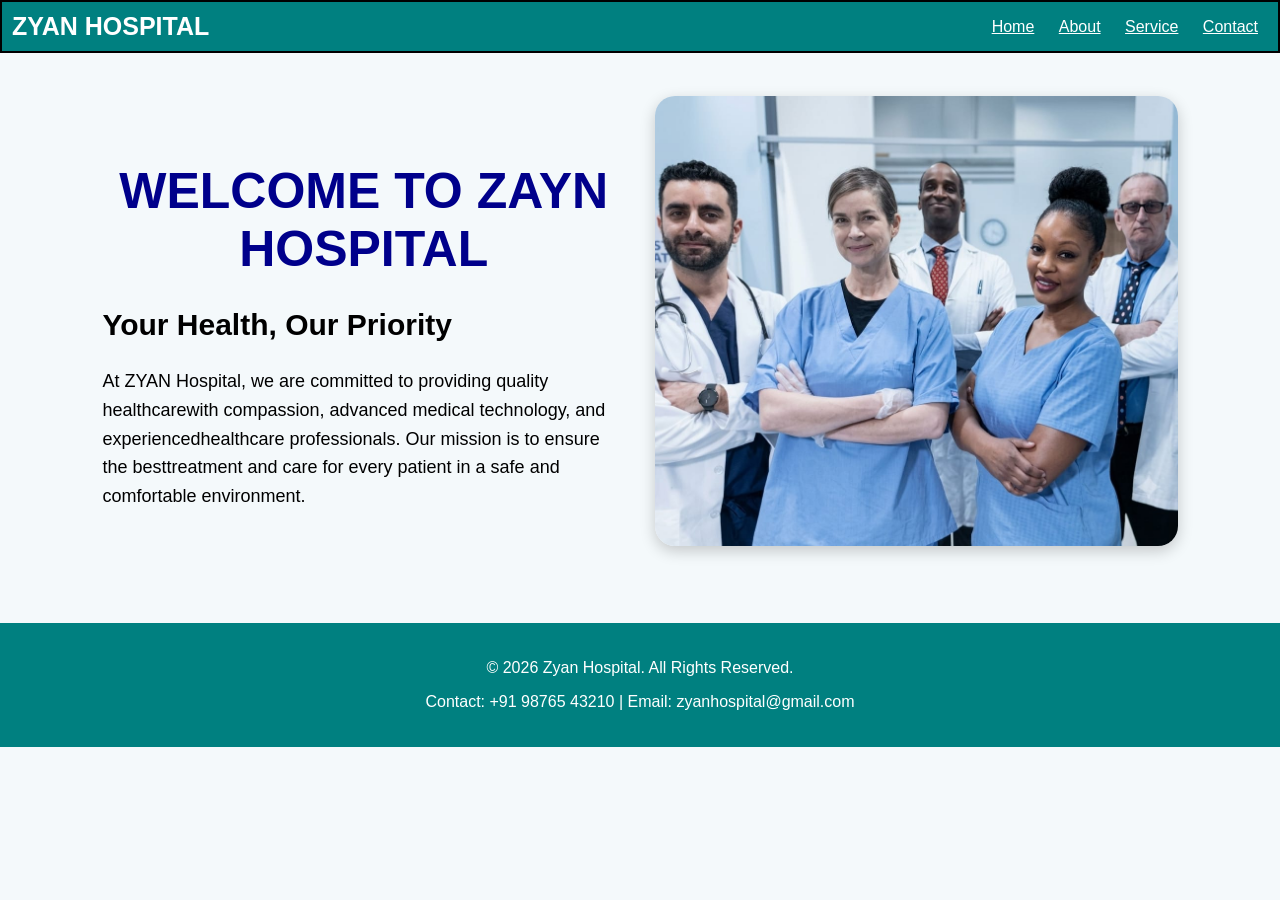
==== index.html @ c04b3206 "hospitalwebsite" ====
<!DOCTYPE html>
<html lang="en">
<head>
    <meta charset="UTF-8">
    <meta name="viewport" content="width=device-width, initial-scale=1.0">
    <title>Hospital Website</title>
    <link rel="stylesheet" href="style.css">
    <script src="script.js"></script>
</head>
<body>
    <nav>
        <div class="logo">
            ZYAN HOSPITAL
        </div>
        <div class="menu">
            <a href="home.html">Home</a>
            <a href="about.html">About</a>
            <a href="Service.html">Service</a>
            <a href="Contact.html">Contact</a>
        </div>
    </nav>
    <section class="hero">
        <div class="hero-content">
            <h1>WELCOME TO ZAYN HOSPITAL</h1>
            <h2>Your Health, Our Priority</h2>
            <p>At ZYAN Hospital, we are committed to providing quality healthcarewith compassion, advanced medical technology,
                and experiencedhealthcare professionals. Our mission is to ensure the besttreatment and care for every
                patient in a safe and comfortable environment.
            </p>
        </div>
        <div class="hero-image">
            <img src="doctors.jpeg" alt="Doctor">
        </div>
    </section>
    <footer>
        <p>&copy; 2026 Zyan Hospital. All Rights Reserved.</p>
        <p>Contact: +91 98765 43210 | Email: zyanhospital@gmail.com</p>
    </footer>
</body>
</html>
---- style.css ----
body{
    background-color:whitesmoke;
}
nav{
    display:flex;
    justify-content:space-between;
    align-items:center;
    border:2px solid black;
    background-color:teal;
    padding:10px;
}
.logo{
    color:white;
    font-size:25px;
    font-weight:bold;
}
.menu a{
    margin: 5px;
    padding: 5px;
    color: white;
}
.menu a:hover{
    color:black;
    background-color:white;
    border: 2px solid black;
    border-radius:4px;
}
.hero{
    display: flex;
    align-items: center;
    height: 500px;
    padding: 20px 8%;
    gap: 30px;
}
.hero-content{
    width: 50%;
}
.hero-content h1{
    font-size: 50px;
    color: darkblue;
}
.hero-content h2{
    font-size: 30px;
}
.hero-content p{
    font-size: 18px;
    line-height: 1.6;
}
.hero-image{
    width: 50%;
}
.hero-image img{
    width: 100%;
    height: 450px;
    object-fit: cover;
    border-radius: 20px;
}
.welcome{
    text-align: center; 
}
.button1{
    background-color:darkcyan;
    color:white;
    padding:12px;
    border-radius: 20px;
    height: 60px;
}
button:hover{
    color:white ;
    background-color:black;
    border: 2px solid white;
}
img{
    width:100%;
    height:500px;
    border-radius:20px;
    object-fit:cover;
    box-shadow:0 5px 15px rgba(0,0,0,0.2);
}
.about{
    display:flex;
    align-items:center;
    gap:40px;
    padding:60px 8%;
    background:white;
}
.about-content{
    width:50%;
}
.about-content h1{
    font-size:40px;
    color:darkblue;
    margin-bottom:20px;
}
.about-content p{
    font-size:18px;
    color:#555;
    line-height:1.8;
}
.about-image{
    width:50%;
}
.about-image img{
    width:100%;
    height:350px;
    object-fit:cover;
    border-radius:20px;
}
.specialization{
    text-align:center;
    padding:60px 8%;
    background:#e8f7f7;
}
.specialization h2{
    font-size:40px;
    color:darkblue;
    margin-bottom:30px;
}
.special-container{
    display:flex;
    justify-content:center;
    gap:25px;
    flex-wrap:wrap;
}
.special-box{
    width:220px;
    background:white;
    padding:20px;
    border-radius:15px;
    box-shadow:0 3px 10px rgba(0,0,0,0.2);
}
.special-box img{
    width:100%;
    height:150px;
    object-fit:cover;
    border-radius:10px;
}
.special-box h3{
    color:teal;
}
.special-box:hover{
    box-shadow: 0 8px 20px rgba(0,0,0,0.3);
}
.services{
    text-align:center;
    padding:60px 8%;
    background:white;
}
.services h1{
    font-size:40px;
    color:darkblue;
    margin-bottom:30px;
}
.service-container{
    display:flex;
    justify-content:center;
    gap:25px;
    flex-wrap:wrap;
}
.service-box{
    width:220px;
    background:#e8f7f7;
    padding:20px;
    border-radius:15px;
    box-shadow:0 3px 10px rgba(0,0,0,0.2);
}
.service-box img{
    width:100%;
    height:150px;
    object-fit:cover;
    border-radius:10px;
}
.service-box h3{
    color:teal;
}
.service-box:hover{
    box-shadow:0 8px 20px rgba(0,0,0,0.3);
}
.contact{
    text-align:center;
    padding:60px 8%;
    background:white;
}
.contact h1{
    font-size:40px;
    color:darkblue;
    margin-bottom:30px;
}
.contact-box{
    width:400px;
    margin:auto;
    background:#e8f7f7;
    padding:30px;
    border-radius:15px;
    box-shadow:0 3px 10px rgba(0,0,0,0.2);
}
.contact-box h2{
    color:teal;
}
.contact-box p{
    font-size:18px;
    line-height:1.8;
    color:#555;
}
body {
    margin: 0;
    font-family: Arial, sans-serif;
    background: #f4f9fb;
}
h1 {
    text-align: center;
    margin-top: 45px;
    margin-bottom: 30px;
    font-size: 38px;
    color: #123b5d;
}
form {
    width: 650px;
    margin: 0 auto 60px;
    padding: 40px 50px;
    background: #ffffff;
    border-radius: 18px;
    box-shadow: 0 8px 25px rgba(0, 0, 0, 0.12);
    box-sizing: border-box;
}
form p,
form div {
    margin-bottom: 18px;
}
label {
    display: inline-block;
    width: 150px;
    font-size: 18px;
    font-weight: 600;
    color: #263746;
    vertical-align: top;
    padding-top: 10px;
}
input[type="email"],
input[type="password"],
input[type="text"],
input[type="tel"] {
    width: 380px;
    height: 45px;
    padding: 8px 12px;
    box-sizing: border-box;
    border: 1px solid #b8c7d1;
    border-radius: 8px;
    font-size: 16px;
    outline: none;
}
.gender-options {
    display: inline-block;
}
.gender-options label {
    display:inline-block;
    align-items: center;
    font-size: 17px;
}
.gender-options input[type="radio"] {
    width: 18px;
    height: 18px;
    accent-color: teal;
}
textarea {
    width: 280px;
    height: 120px;
    padding: 12px;
    box-sizing:border-box;
    border: 1px solid #b8c7d1;
    border-radius: 10px;
    font-size: 16px;
}
button {
    display: block;
    margin: 25px auto 0;
    width: 160px;
    height: 48px;
    border:2px solid black;
    border-radius: 25px;
    background: #159bb5;
    color: white;
    font-size: 17px;
    font-weight: bold;
    cursor: pointer;
}
button:hover {
    background-color: green;
    color: white;
    border: 2px solid black;
}
#message{
    text-align:center;
    color:green;
    font-size:20px;
    font-weight:bold;
}
footer {
    background-color:teal;
    color:white;
    text-align: center;
    padding:20px;
    margin-top:30px;
}
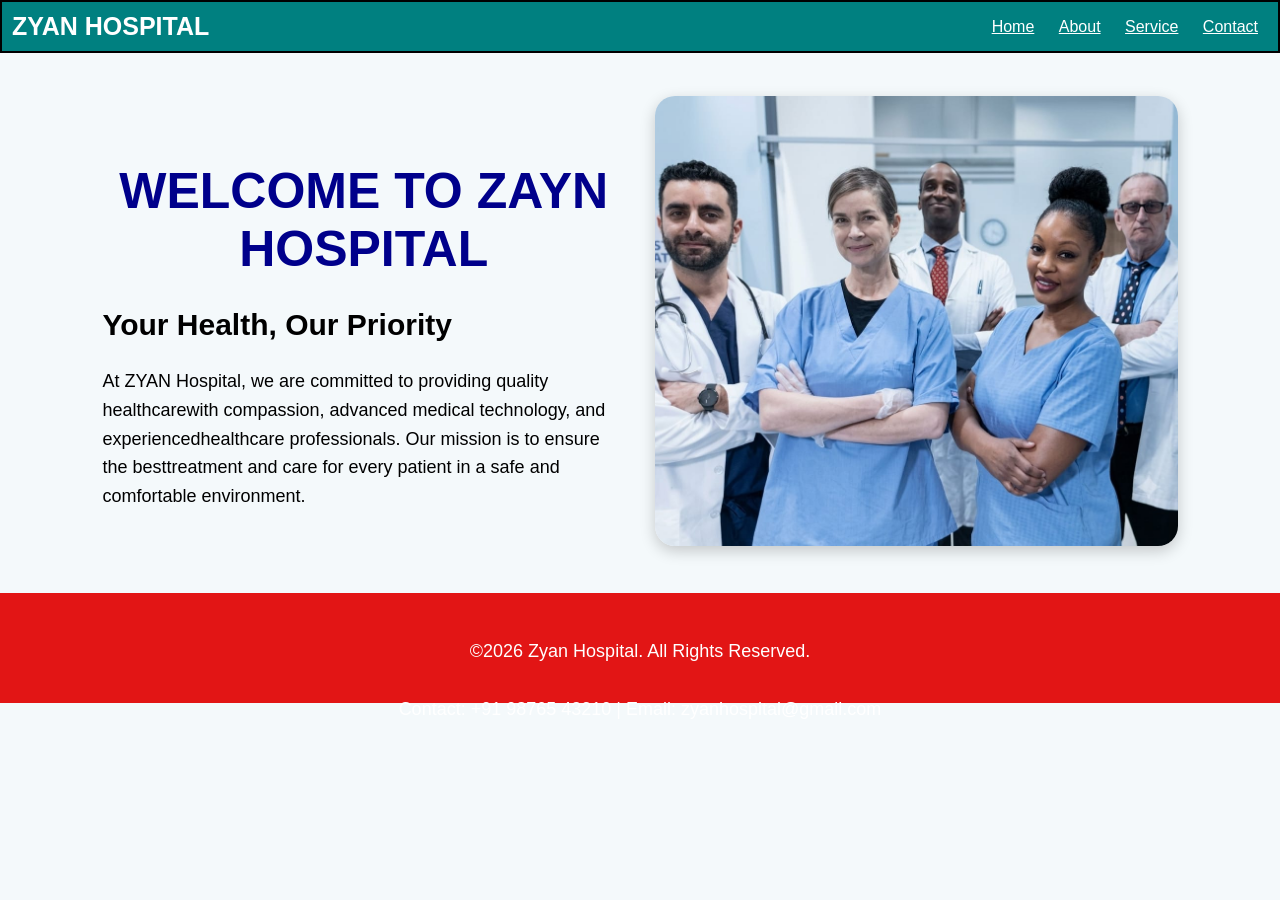
==== commit 23b2f3eb: "hospitalupdated" ====
--- a/index.html
+++ b/index.html
@@ -15,7 +15,7 @@
         <div class="menu">
             <a href="home.html">Home</a>
             <a href="about.html">About</a>
-            <a href="Service.html">Service</a>
+            <a href="service.html">Service</a>
             <a href="Contact.html">Contact</a>
         </div>
     </nav>
@@ -32,9 +32,9 @@
             <img src="doctors.jpeg" alt="Doctor">
         </div>
     </section>
-    <footer>
-        <p>&copy; 2026 Zyan Hospital. All Rights Reserved.</p>
+    <footer class="inco">
+        <p>&copy;2026 Zyan Hospital. All Rights Reserved.</p>
         <p>Contact: +91 98765 43210 | Email: zyanhospital@gmail.com</p>
     </footer>
 </body>
-</html>+</html> 
--- a/style.css
+++ b/style.css
@@ -1,5 +1,7 @@
 body{
     background-color:whitesmoke;
+    width: auto;
+    min-height: 90vh;
 }
 nav{
     display:flex;
@@ -54,9 +56,6 @@
     height: 450px;
     object-fit: cover;
     border-radius: 20px;
-}
-.welcome{
-    text-align: center; 
 }
 .button1{
     background-color:darkcyan;
@@ -295,10 +294,77 @@
     font-size:20px;
     font-weight:bold;
 }
-footer {
+/* footer {
     background-color:teal;
     color:white;
     text-align: center;
-    padding:20px;
-    margin-top:30px;
+    height: 10vh;
+    width: auto;
+}
+footer p{
+    font-size: 14px;
+    font-weight: 50;
+    padding:3px;
+    margin: 30px;
+
+} */
+ footer{
+    background-color:#e21515;
+    text-align:center;
+    height:10vh;
+    width:auto;
+    padding-top:20px;
+}
+footer p{
+    font-size:18px;
+    color:white;                 
+    font-weight:400;
+    line-height:40px;
+}
+@media screen and (max-width:576px){
+    nav{
+        display: block;
+        flex-direction:row;
+        padding:7px;
+        text-align:center;
+    }
+    .logo{
+        font-size:24px;
+        margin-bottom:10px;
+    }
+    .menu{
+        display:flex;
+        justify-content:center;
+        gap:4px;
+    }
+    .menu a{
+        display:block;
+        margin:5px;
+        padding:8px 8px;
+        text-decoration:none;
+    }
+    .hero{
+        flex-direction:column;
+        height:auto;
+        padding:30px 20px;
+        text-align:center;
+    }
+    .hero-content,
+    .hero-image{
+        width:100%;
+    }
+    .hero-content h1{
+        font-size:32px;
+    }
+    .hero-content h2{
+        font-size:22px;
+    }
+    .hero-content p{
+        font-size:16px;
+    }
+    .hero-image img{
+        width:100%;
+        height:250px;
+        margin-top:20px;
+    }
 }
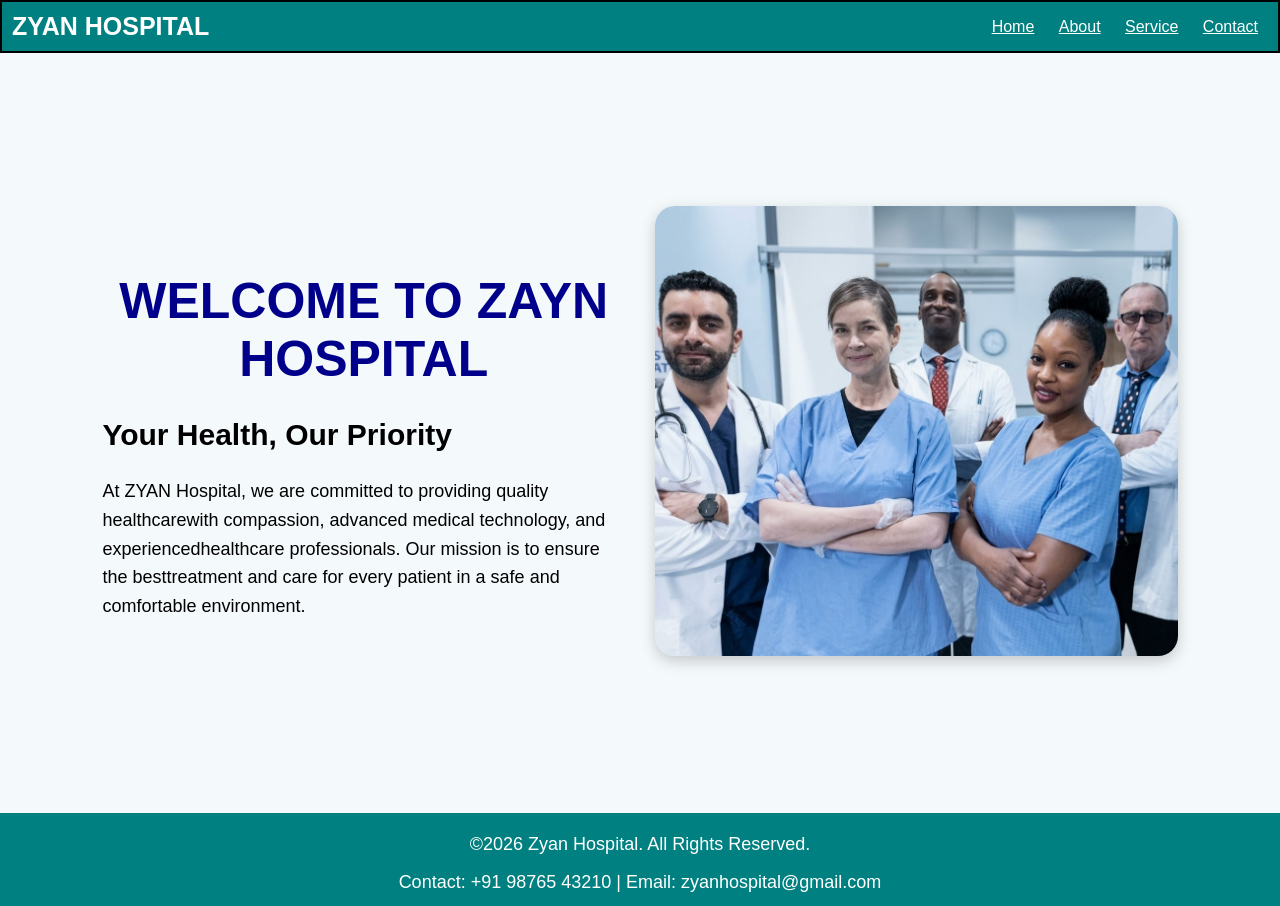
==== commit 89002ab6: "lastcommit" ====
--- a/index.html
+++ b/index.html
@@ -32,7 +32,7 @@
             <img src="doctors.jpeg" alt="Doctor">
         </div>
     </section>
-    <footer class="inco">
+    <footer>
         <p>&copy;2026 Zyan Hospital. All Rights Reserved.</p>
         <p>Contact: +91 98765 43210 | Email: zyanhospital@gmail.com</p>
     </footer>
--- a/style.css
+++ b/style.css
@@ -1,7 +1,7 @@
 body{
     background-color:whitesmoke;
     width: auto;
-    min-height: 90vh;
+    height: 100vh;
 }
 nav{
     display:flex;
@@ -28,9 +28,10 @@
     border-radius:4px;
 }
 .hero{
+    height:auto;
     display: flex;
     align-items: center;
-    height: 500px;
+    height: 80vh;
     padding: 20px 8%;
     gap: 30px;
 }
@@ -56,6 +57,9 @@
     height: 450px;
     object-fit: cover;
     border-radius: 20px;
+}
+.welcome{
+    text-align: center;
 }
 .button1{
     background-color:darkcyan;
@@ -65,13 +69,13 @@
     height: 60px;
 }
 button:hover{
-    color:white ;
-    background-color:black;
+    color:darkcyan ;
+    background-color:white;
     border: 2px solid white;
 }
 img{
     width:100%;
-    height:500px;
+    height:500vh;
     border-radius:20px;
     object-fit:cover;
     box-shadow:0 5px 15px rgba(0,0,0,0.2);
@@ -178,28 +182,29 @@
 .contact{
     text-align:center;
     padding:60px 8%;
-    background:white;
+    background-image:url(bgcontact.jpeg);
 }
 .contact h1{
     font-size:40px;
-    color:darkblue;
+    color:white;
     margin-bottom:30px;
 }
 .contact-box{
+    height:300px;
     width:400px;
     margin:auto;
-    background:#e8f7f7;
+    backdrop-filter:blur(2px);
     padding:30px;
     border-radius:15px;
-    box-shadow:0 3px 10px rgba(0,0,0,0.2);
+    box-shadow:0 3px 10px rgb(255, 255, 255);
 }
 .contact-box h2{
-    color:teal;
+    color:rgba(5, 0, 0, 0.655);
 }
 .contact-box p{
     font-size:18px;
     line-height:1.8;
-    color:#555;
+    color:white;
 }
 body {
     margin: 0;
@@ -284,8 +289,8 @@
     cursor: pointer;
 }
 button:hover {
-    background-color: green;
-    color: white;
+    background-color:white;
+    color: #159bb5;
     border: 2px solid black;
 }
 #message{
@@ -294,32 +299,18 @@
     font-size:20px;
     font-weight:bold;
 }
-/* footer {
+ footer{
     background-color:teal;
-    color:white;
-    text-align: center;
-    height: 10vh;
-    width: auto;
-}
-footer p{
-    font-size: 14px;
-    font-weight: 50;
-    padding:3px;
-    margin: 30px;
-
-} */
- footer{
-    background-color:#e21515;
     text-align:center;
     height:10vh;
     width:auto;
-    padding-top:20px;
+    padding-top:3px;
 }
 footer p{
     font-size:18px;
     color:white;                 
     font-weight:400;
-    line-height:40px;
+    line-height:20px;
 }
 @media screen and (max-width:576px){
     nav{
@@ -367,4 +358,83 @@
         height:250px;
         margin-top:20px;
     }
+    img{
+        width:90%;
+        height:55vh;
+        border-radius:20px;
+    }
+   .welcome h1{
+        font-size:24px;
+    }
+
+    .welcome p{
+        font-size:16px;
+    }
+
+    .about{
+        display:flex;
+        flex-direction:column;
+        gap:20px;
+        padding:30px 5%;
+    }
+
+    .about-content h1{
+        font-size:26px;
+    }
+
+    .about-content p{
+        font-size:15px;
+    }
+
+    .about-content,
+    .about-image{
+        width:100%;
+    }
+
+    .about-image img{
+        width:100%;
+        height:220px;
+        object-fit:cover;
+        margin-top:10px;
+    }
+    .contact{
+        padding:30px 5%;
+    }
+    .contact h1{
+        font-size:30px;
+        color:white;
+        margin-bottom:10px;
+    }
+    .contact-box{
+        height:340px;
+        width:80%;
+    }
+    .contact-box p{
+        font-size:16px;
+    }
+    h1 {
+        text-align: center;
+        margin-top: 20px;
+        font-size: 28px;
+    }
+    form {
+        width: 250px;
+    }
+    form p,
+    form div {
+        margin-bottom: 8px;
+    }
+    input[type="email"],
+    input[type="password"],
+    input[type="text"],
+    input[type="tel"] {
+        width: 180px;
+        font-size: 13px;
+    }
+    textarea {
+        width: 180px;
+    }
+    button {
+        height: 38px;
+    }
 }
